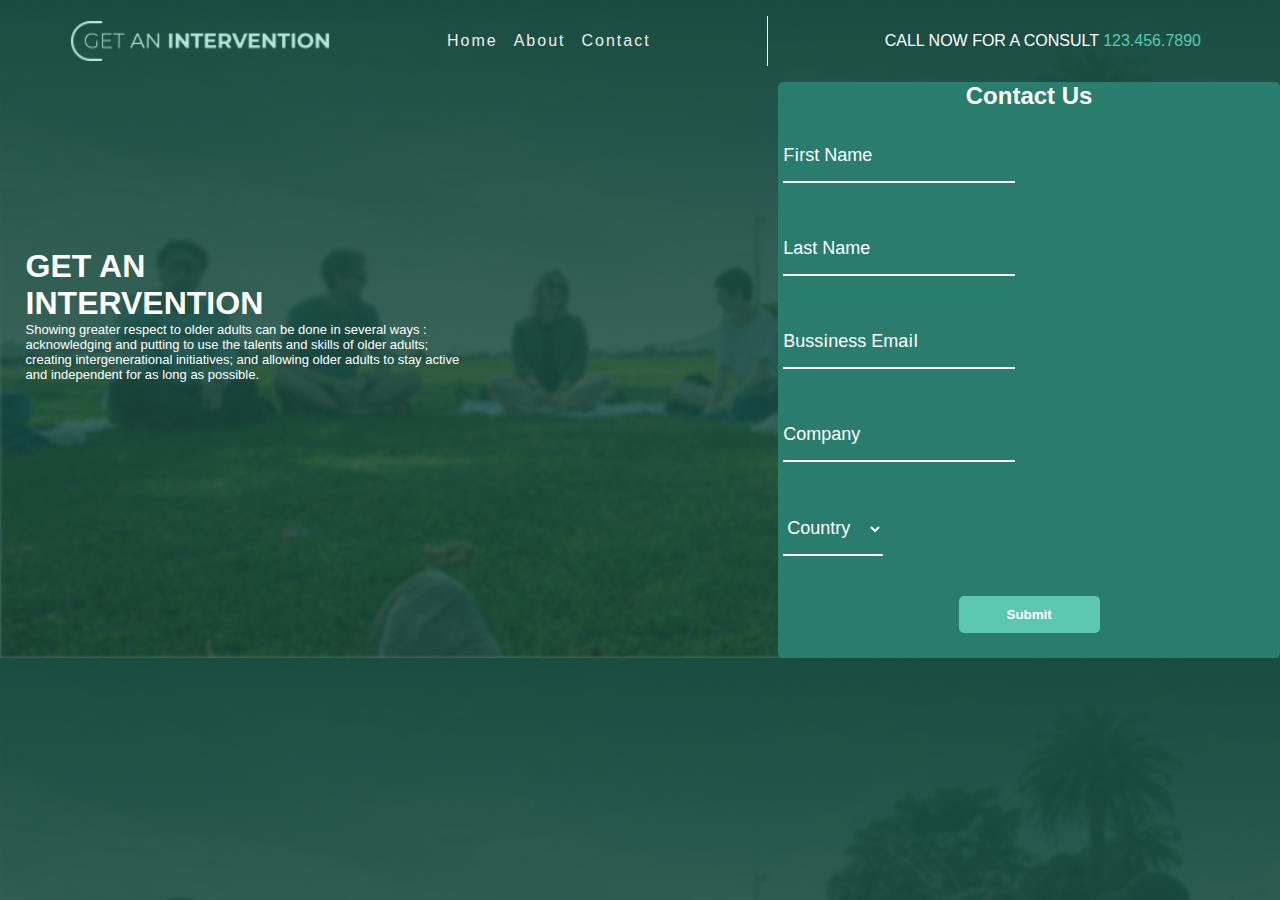
==== index.html @ ce914e9c "Basic Structure of landing page" ====
<!DOCTYPE html>
<html lang="en">
<head>
    <meta charset="UTF-8">
    <meta name="viewport" content="width=device-width, initial-scale=1.0">
    <title>Document</title>
    <link rel="stylesheet" href="https://cdnjs.cloudflare.com/ajax/libs/font-awesome/6.5.1/css/all.min.css" integrity="sha512-DTOQO9RWCH3ppGqcWaEA1BIZOC6xxalwEsw9c2QQeAIftl+Vegovlnee1c9QX4TctnWMn13TZye+giMm8e2LwA==" crossorigin="anonymous" referrerpolicy="no-referrer" />
    <link rel="stylesheet" href="style.css">
</head>
<body>
    <nav>
        <div class="nav-center">
            <div class="nav-header">
                <img src="img/Vector.png" alt="logo" class="logo">
                <button class="nav-toggle">
                    <i class="fas fa-bars"></i>
                </button>
            </div>
            <ul class="links">
                <li><a href="#">Home</a></li>
                <li><a href="#">About</a></li>
                <li><a href="#">Contact</a></li>
            </ul>
            <div class="slash"></div>
            <ul class="more">
             
               <li><a href="">CALL NOW FOR A CONSULT <span>123.456.7890</span></a></li>
            </ul>
        </div>
    </nav>
    <section class="main">
        <div class="left">
            <h1><span>GET AN</span> <br>INTERVENTION</h1>
            <p class="inbox">Showing greater respect to older adults can be done in several ways : 
                acknowledging and putting to use the talents and skills of older adults; creating 
                intergenerational initiatives; and allowing older adults to stay active and independent 
                for as long as possible.</p>
        </div>
        <div class="right">
            <h2>Contact Us</h2>
            <form action="">
                <div class="form-control">
                    <input type="text" required>
                    <label for="First Name">First Name</label>
                </div>
                <div class="form-control">
                    <input type="text" required>
                    <label for="Last Name">Last Name</label>
                </div>
                <div class="form-control">
                    <input type="text" required>
                    <label for="Bussiness Email">Bussiness Email</label>
                </div>
                <div class="form-control">
                    <input type="text" required>
                    <label for="Company">Company</label>
                </div>
                <div class="form-control">
                    <select class="dropdown" name="country" id="country">
                      <option value="country">Country</option>
                      <option value="india">India</option>
                      <option value="russia">Russia</option>
                      <option value="america">America</option>
                    </select>
                </div>
                <button class="btn"><i class="fab fa-telegram-plane"></i>Submit</button>
            </form>
        </div>
    </section>
    <script src="./script.js"></script>
</body>
</html>
---- style.css ----
*,
::after,
::before {
  margin: 0;
  padding: 0;
  box-sizing: border-box;
}

body {
  font-family: sans-serif;
  background-image: url('img/Group\ 54.png');
  background-size: cover;
  background-position: fixed;
  
}

ul {
  list-style-type: none;
}

a {
  text-decoration: none;
}

.nav-header {
  display: flex;
  align-items: center;
  justify-content: space-between;
  padding: 1rem;
}

.nav-toggle {
  font-size: 33px;
  color: #117787;
  background: transparent;
  border-color: transparent;
  transition: all 0.3s linear;
  cursor: pointor;
}

.nav-toggle:hover {
  color: #0b4152;
  transform: rotate(90deg);

}

.logo {
  height: 40px;
}

.links a {
  color: #ededed;
  font-size: 1rem;
  text-transform: capitalize;
  letter-spacing: 2px;
  display: block;
  padding: .5rem 1rem;
  transition: all 0.3s linear;
}

.links a:hover {
  padding-left: 1.5rem;
  font-weight: 600;
}

.social-icons {
  display: none;
}

.links {
  height: 0;
  overflow: hidden;
  transition: all 0.3s linear;

}

.show-links {
  height: 10rem;
}
.slash {
  width: 1px;
  height: 50px;
  background-color: #fff;
}
/* form */
form {
  margin: 5px;
}
/* form control */

.form-control {
  position: relative;
  display: grid;
  grid-template-columns: 1fr 1fr;
  margin: 20px 0 40px;
  width: 200px;
}

.form-control input {
  background-color: transparent;
  border: 0;
  border-bottom: 2px #fff solid;
  display: block;
  /* width: 100%; */
  padding: 15px 0;
  font-size: 18px;
  color: #fff;
}

.form-control input:focus,
.form-control input:valid {
  outline: 0;
  border-bottom-color: lightblue;
}

.form-control label {
  position: absolute;
  top: 15px;
  left: 0;
  pointer-events: none;
}

.form-control label span {
  
  display: inline-block;
  font-size: 18px;
  min-width: 5px;
  transition: 0.3s  cubic-bezier(0.68, -0.55, 0.265, 1.55);
}
.form-control input:focus + label span,
.form-control input:valid + label span {
  color: lightblue;
  transform: translateY(-30px);
}
.dropdown {
  background-color: transparent;
  border: 0;
  border-bottom: 2px #fff solid;
  display: block;
  /* width: 100%; */
  padding: 15px 0;
  font-size: 18px;
  color: #fff;
  background-color: #2A7D6C;
  
}
.btn {
  background-color: #5BC8AF;
  color: #fff;
  padding: .7rem 3rem;
  border: none;
  border-radius: 5px;
  margin-bottom: 20px;
  font-weight: 600;
}
/* main */
.main {
  display: flex;
}
.left {
  width: 60%;
  margin-left: 2%;
  align-items: center;
  justify-content: center;
  margin-top: 13%;
  color: #fff;
  /* display: flex;
  flex-direction: column; */
}
.left h1 {
  
}
.inbox {
  width: 60%;
  font-weight: 100;
  font-size: small;
}
.right{
  width: 40%;
  border-radius: 5px;
  background: linear-gradient(45deg, #2A7D6C 100%, #3E6960 62%);
  text-align: center;
  color: #fff;
}

/* Main item for mobile view */
@media (max-width:850px) {


}

@media screen and (min-width: 800px) {
  .nav-center {
    max-width: 1170px;
    margin: 0 auto;
    display: flex;
    align-items: center;
    justify-content: space-between;
    padding: 1rem;
  }

  .nav-header {
    padding: 0;
  }

  .nav-toggle {
    display: none;
  }

  .links {
    height: auto;
    display: flex;
  }

  .links a {
    padding: 0;
    margin: 0 0.5rem;
  }

  .links a:hover {
    padding: 0;
    background: transparent;
  }

  .more {
    display: flex;
  }

  .more a {
    margin: 0 0.5rem;
    color: #fff;
    transition: all 0.3s linear;
  }
  .more span {
    color: #5BC8AF;
  }
}
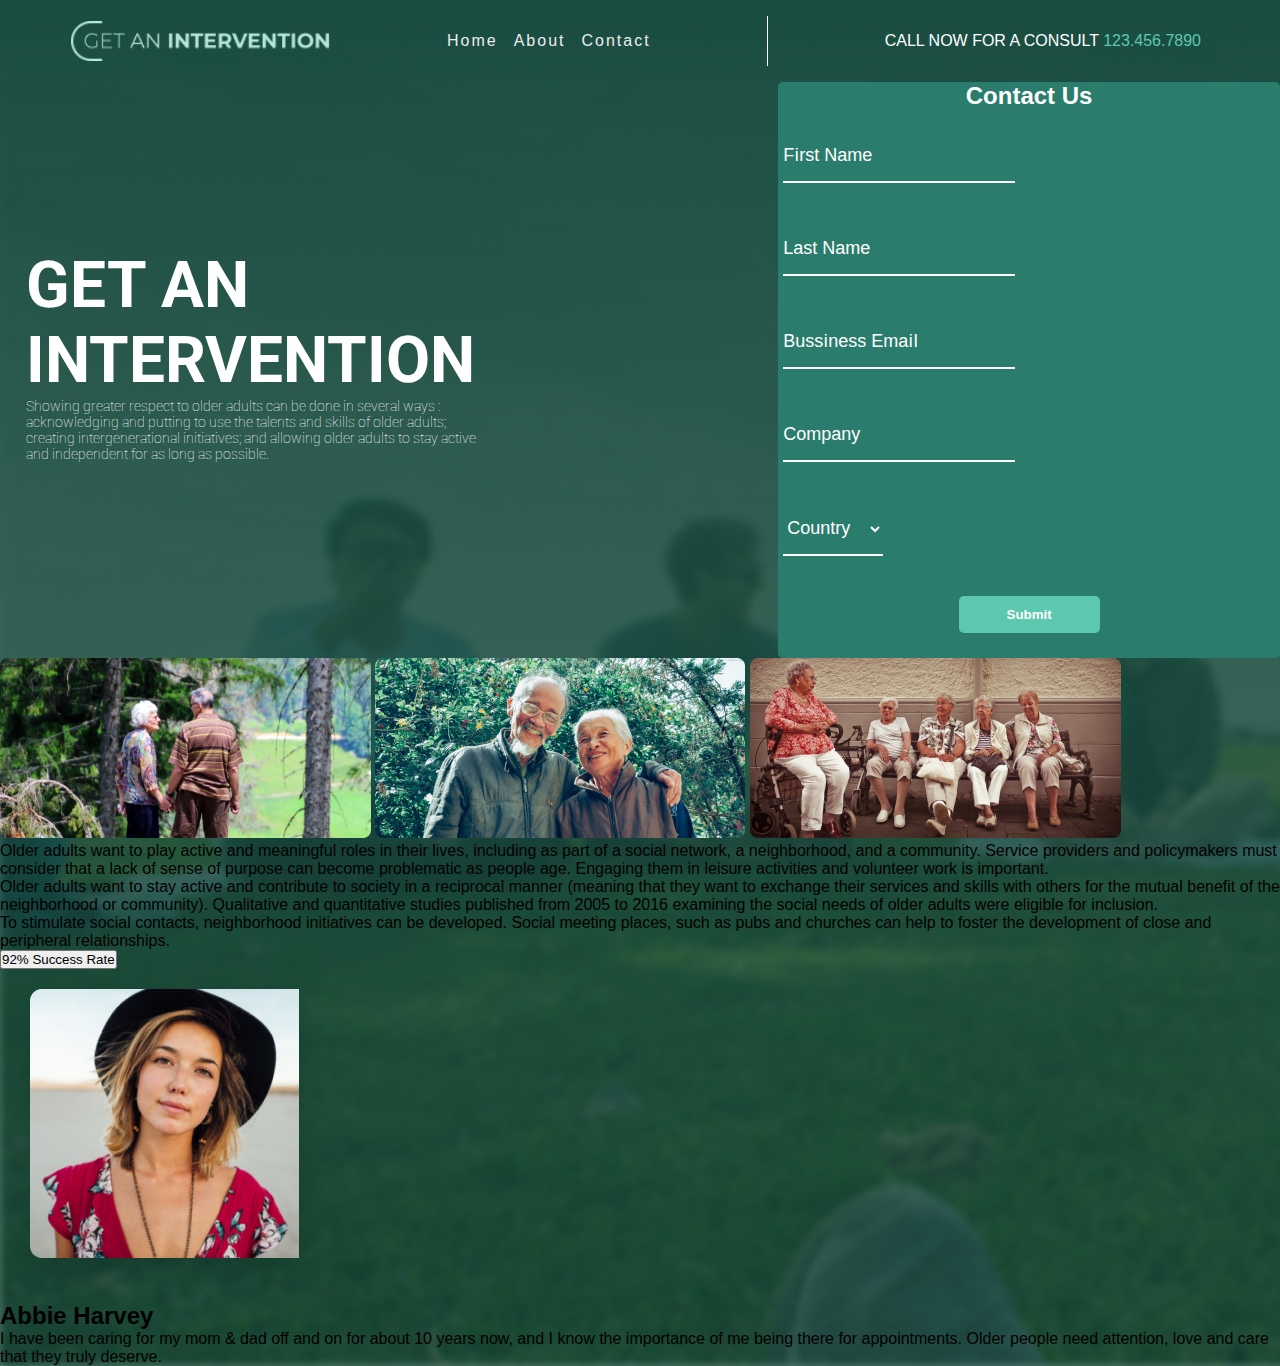
==== commit 0d7bbb0f: "add some first page structure" ====
--- a/index.html
+++ b/index.html
@@ -5,6 +5,9 @@
     <meta name="viewport" content="width=device-width, initial-scale=1.0">
     <title>Document</title>
     <link rel="stylesheet" href="https://cdnjs.cloudflare.com/ajax/libs/font-awesome/6.5.1/css/all.min.css" integrity="sha512-DTOQO9RWCH3ppGqcWaEA1BIZOC6xxalwEsw9c2QQeAIftl+Vegovlnee1c9QX4TctnWMn13TZye+giMm8e2LwA==" crossorigin="anonymous" referrerpolicy="no-referrer" />
+    <link rel="preconnect" href="https://fonts.googleapis.com">
+<link rel="preconnect" href="https://fonts.gstatic.com" crossorigin>
+<link href="https://fonts.googleapis.com/css2?family=Montserrat:wght@300&family=Roboto&display=swap" rel="stylesheet">
     <link rel="stylesheet" href="style.css">
 </head>
 <body>
@@ -30,7 +33,7 @@
     </nav>
     <section class="main">
         <div class="left">
-            <h1><span>GET AN</span> <br>INTERVENTION</h1>
+            <h1 class="text"><span>GET AN</span> <br>INTERVENTION</h1>
             <p class="inbox">Showing greater respect to older adults can be done in several ways : 
                 acknowledging and putting to use the talents and skills of older adults; creating 
                 intergenerational initiatives; and allowing older adults to stay active and independent 
@@ -63,10 +66,33 @@
                       <option value="america">America</option>
                     </select>
                 </div>
-                <button class="btn"><i class="fab fa-telegram-plane"></i>Submit</button>
+                <button class="btn"><i class="fa-solid fa-arrow-right"></i>Submit</button>
             </form>
         </div>
     </section>
+    <section>
+        <div class="gallary">
+            <img src="./img/MaskGroup.png" alt="">
+            <img src="./img/MaskGroup1.png" alt="">
+            <img src="./img/MaskGroup2.png" alt="">
+        </div>
+        <div class="content">
+           <div> <p>Older adults want to play active and meaningful roles in their lives, including as part of a social network, a neighborhood, and a community. Service providers and policymakers must consider that a lack of sense of purpose can become problematic as people age.  Engaging them in leisure activities and volunteer work is important.</p>
+           </p></div>
+            <div><p>Older adults want to stay active and contribute to society in a reciprocal manner (meaning that they want to exchange their services and skills with others for the mutual benefit of the neighborhood or community). Qualitative and quantitative studies published from 2005 to 2016 examining the social needs of older adults were eligible for inclusion.</p></div>
+      <div>      <p>To stimulate social contacts, neighborhood initiatives can be developed. Social meeting places, such as pubs and churches can help to foster the development of close and peripheral relationships.</p>
+   <button>92% Success Rate <i class="fa-solid fa-arrow-right"></i></button>
+    </div>
+        </div>
+    </section>
+    <section class="profile">
+        <img src="./img/profile.png">
+        <div class="card">
+            <h2>Abbie Harvey</h2>
+            <p>I have been caring for my mom & dad off and on for about 10 years now, and I know the importance of me being there for appointments. Older people need attention, love and care that they truly deserve.</p>
+        </div>
+    </section>
+    
     <script src="./script.js"></script>
 </body>
 </html>--- a/style.css
+++ b/style.css
@@ -167,13 +167,12 @@
   /* display: flex;
   flex-direction: column; */
 }
-.left h1 {
-  
-}
 .inbox {
   width: 60%;
   font-weight: 100;
-  font-size: small;
+  font-size: 14px;
+  font-family: 'Montserrat', sans-serif;
+  font-family: 'Roboto', sans-serif;
 }
 .right{
   width: 40%;
@@ -181,6 +180,11 @@
   background: linear-gradient(45deg, #2A7D6C 100%, #3E6960 62%);
   text-align: center;
   color: #fff;
+}
+.text {
+  font-size: 64px;
+  font-family: 'Montserrat', sans-serif;
+  font-family: 'Roboto', sans-serif;
 }
 
 /* Main item for mobile view */
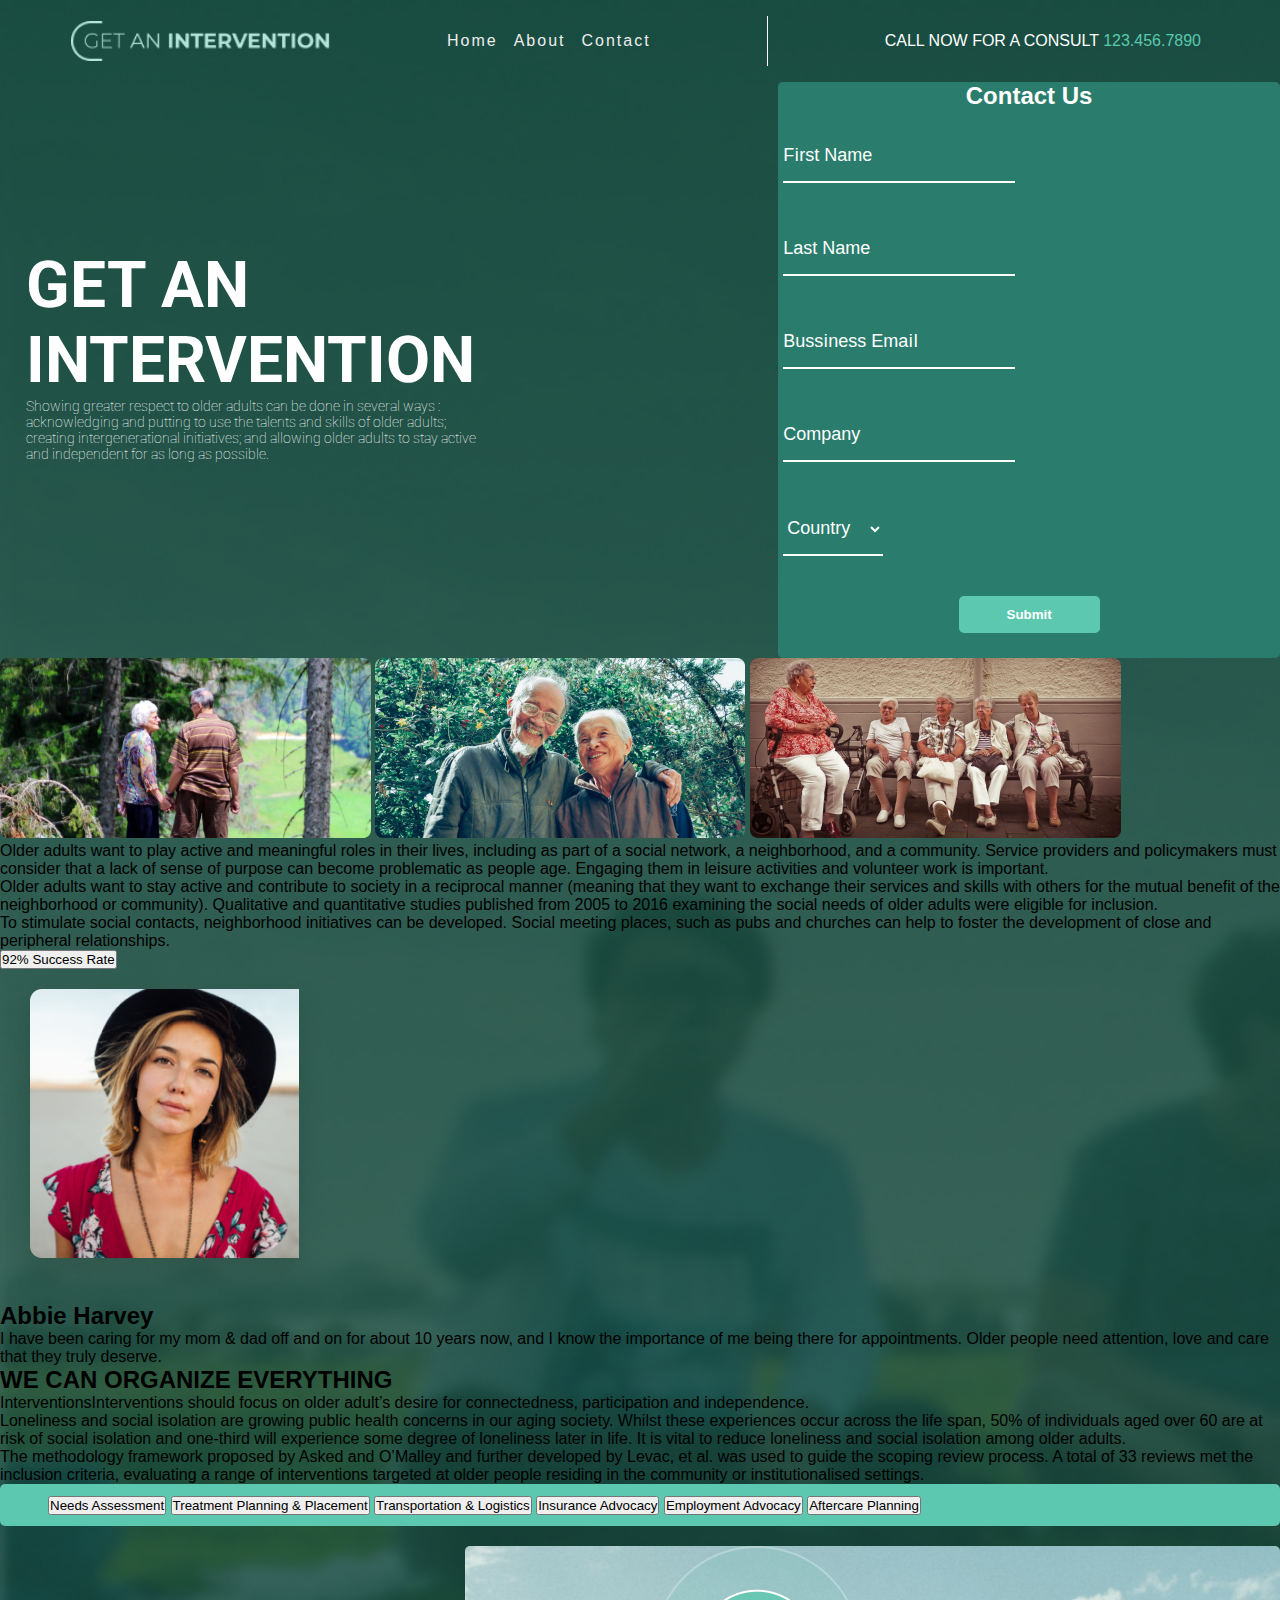
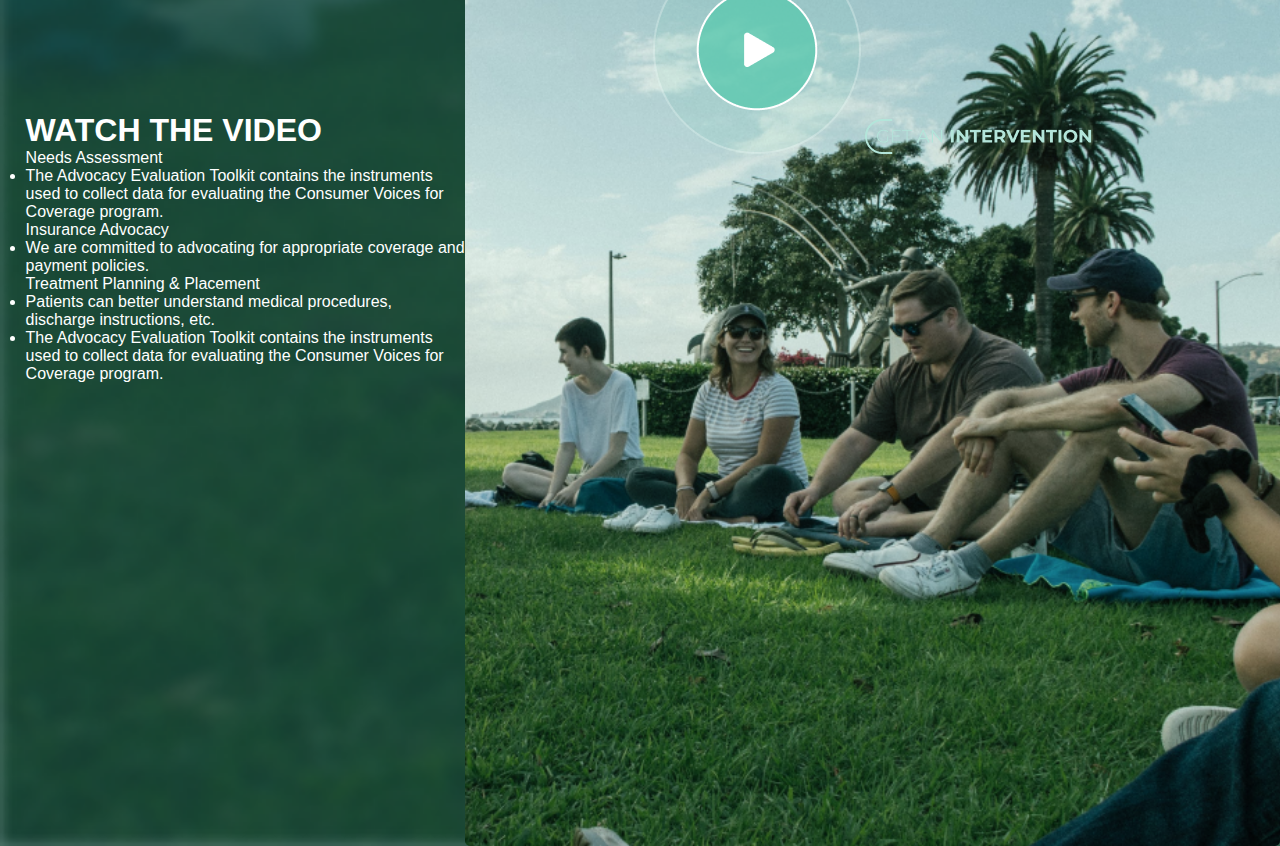
==== commit 1a6826e0: "Added footer section" ====
--- a/index.html
+++ b/index.html
@@ -1,15 +1,20 @@
 <!DOCTYPE html>
 <html lang="en">
+
 <head>
     <meta charset="UTF-8">
     <meta name="viewport" content="width=device-width, initial-scale=1.0">
     <title>Document</title>
-    <link rel="stylesheet" href="https://cdnjs.cloudflare.com/ajax/libs/font-awesome/6.5.1/css/all.min.css" integrity="sha512-DTOQO9RWCH3ppGqcWaEA1BIZOC6xxalwEsw9c2QQeAIftl+Vegovlnee1c9QX4TctnWMn13TZye+giMm8e2LwA==" crossorigin="anonymous" referrerpolicy="no-referrer" />
+    <link rel="stylesheet" href="https://cdnjs.cloudflare.com/ajax/libs/font-awesome/6.5.1/css/all.min.css"
+        integrity="sha512-DTOQO9RWCH3ppGqcWaEA1BIZOC6xxalwEsw9c2QQeAIftl+Vegovlnee1c9QX4TctnWMn13TZye+giMm8e2LwA=="
+        crossorigin="anonymous" referrerpolicy="no-referrer" />
     <link rel="preconnect" href="https://fonts.googleapis.com">
-<link rel="preconnect" href="https://fonts.gstatic.com" crossorigin>
-<link href="https://fonts.googleapis.com/css2?family=Montserrat:wght@300&family=Roboto&display=swap" rel="stylesheet">
+    <link rel="preconnect" href="https://fonts.gstatic.com" crossorigin>
+    <link href="https://fonts.googleapis.com/css2?family=Montserrat:wght@300&family=Roboto&display=swap"
+        rel="stylesheet">
     <link rel="stylesheet" href="style.css">
 </head>
+
 <body>
     <nav>
         <div class="nav-center">
@@ -26,17 +31,17 @@
             </ul>
             <div class="slash"></div>
             <ul class="more">
-             
-               <li><a href="">CALL NOW FOR A CONSULT <span>123.456.7890</span></a></li>
+
+                <li><a href="">CALL NOW FOR A CONSULT <span>123.456.7890</span></a></li>
             </ul>
         </div>
     </nav>
     <section class="main">
         <div class="left">
             <h1 class="text"><span>GET AN</span> <br>INTERVENTION</h1>
-            <p class="inbox">Showing greater respect to older adults can be done in several ways : 
-                acknowledging and putting to use the talents and skills of older adults; creating 
-                intergenerational initiatives; and allowing older adults to stay active and independent 
+            <p class="inbox">Showing greater respect to older adults can be done in several ways :
+                acknowledging and putting to use the talents and skills of older adults; creating
+                intergenerational initiatives; and allowing older adults to stay active and independent
                 for as long as possible.</p>
         </div>
         <div class="right">
@@ -60,10 +65,10 @@
                 </div>
                 <div class="form-control">
                     <select class="dropdown" name="country" id="country">
-                      <option value="country">Country</option>
-                      <option value="india">India</option>
-                      <option value="russia">Russia</option>
-                      <option value="america">America</option>
+                        <option value="country">Country</option>
+                        <option value="india">India</option>
+                        <option value="russia">Russia</option>
+                        <option value="america">America</option>
                     </select>
                 </div>
                 <button class="btn"><i class="fa-solid fa-arrow-right"></i>Submit</button>
@@ -76,23 +81,87 @@
             <img src="./img/MaskGroup1.png" alt="">
             <img src="./img/MaskGroup2.png" alt="">
         </div>
-        <div class="content">
-           <div> <p>Older adults want to play active and meaningful roles in their lives, including as part of a social network, a neighborhood, and a community. Service providers and policymakers must consider that a lack of sense of purpose can become problematic as people age.  Engaging them in leisure activities and volunteer work is important.</p>
-           </p></div>
-            <div><p>Older adults want to stay active and contribute to society in a reciprocal manner (meaning that they want to exchange their services and skills with others for the mutual benefit of the neighborhood or community). Qualitative and quantitative studies published from 2005 to 2016 examining the social needs of older adults were eligible for inclusion.</p></div>
-      <div>      <p>To stimulate social contacts, neighborhood initiatives can be developed. Social meeting places, such as pubs and churches can help to foster the development of close and peripheral relationships.</p>
-   <button>92% Success Rate <i class="fa-solid fa-arrow-right"></i></button>
-    </div>
+        <div class="content1">
+            <div>
+                <p>Older adults want to play active and meaningful roles in their lives, including as part of a social
+                    network, a neighborhood, and a community. Service providers and policymakers must consider that a
+                    lack of sense of purpose can become problematic as people age. Engaging them in leisure activities
+                    and volunteer work is important.</p>
+                </p>
+            </div>
+            <div>
+                <p>Older adults want to stay active and contribute to society in a reciprocal manner (meaning that they
+                    want to exchange their services and skills with others for the mutual benefit of the neighborhood or
+                    community). Qualitative and quantitative studies published from 2005 to 2016 examining the social
+                    needs of older adults were eligible for inclusion.</p>
+            </div>
+            <div>
+                <p>To stimulate social contacts, neighborhood initiatives can be developed. Social meeting places, such
+                    as pubs and churches can help to foster the development of close and peripheral relationships.</p>
+                <button>92% Success Rate <i class="fa-solid fa-arrow-right"></i></button>
+            </div>
         </div>
     </section>
     <section class="profile">
         <img src="./img/profile.png">
         <div class="card">
             <h2>Abbie Harvey</h2>
-            <p>I have been caring for my mom & dad off and on for about 10 years now, and I know the importance of me being there for appointments. Older people need attention, love and care that they truly deserve.</p>
+            <p>I have been caring for my mom & dad off and on for about 10 years now, and I know the importance of me
+                being there for appointments. Older people need attention, love and care that they truly deserve.</p>
         </div>
     </section>
-    
+    <section class="content2">
+        <h2>WE CAN ORGANIZE EVERYTHING</h2>
+        <div>
+            <p><span>Interventions</span>Interventions should focus on older adult’s desire for connectedness,
+                participation and independence.</p>
+        </div>
+        <div>
+            <p>Loneliness and social isolation are growing public health concerns in our aging society. Whilst these
+                experiences occur across the life span, 50% of individuals aged over 60 are at risk of social isolation
+                and one-third will experience some degree of loneliness later in life. It is vital to reduce loneliness
+                and social isolation among older adults.</p>
+        </div>
+        <div>
+            <p>The methodology framework proposed by Asked and O’Malley and further developed by Levac, et al. was used
+                to guide the scoping review process. A total of 33 reviews met the inclusion criteria, evaluating a
+                range of interventions targeted at older people residing in the community or institutionalised settings.
+            </p>
+        </div>
+    </section>
+    <section class="btn">
+        <button>Needs Assessment</button>
+        <button>Treatment Planning & Placement</button>
+        <button>Transportation & Logistics</button>
+        <button>Insurance Advocacy</button>
+        <button>Employment Advocacy</button>
+        <button>Aftercare Planning</button>
+    </section>
+    <footer>
+        <div class="left">
+            <h1><span>WATCH</span> THE VIDEO</h1>
+            <div>
+                <ul>Needs Assessment</ul>
+                <li>The Advocacy Evaluation Toolkit contains the instruments used to collect data for evaluating the
+                    Consumer Voices for Coverage program. </li>
+            </div>
+            <div>
+                <ul>Insurance Advocacy</ul>
+                <li>We are committed to advocating for appropriate coverage and payment policies.</li>
+            </div>
+            <div>
+                <ul>Treatment Planning & Placement</ul>
+                <li>Patients can better understand medical procedures, discharge instructions, etc.</li>
+                <li>The Advocacy Evaluation Toolkit contains the instruments used to collect data for evaluating the
+                    Consumer Voices for Coverage program. </li>
+            </div>
+        </div>
+        <div class="right">
+            <img src="./img/play-btn.png" alt="">
+            <img src="./img/Vector.png" alt="">
+        </div>
+    </footer>
     <script src="./script.js"></script>
 </body>
+
 </html>--- a/style.css
+++ b/style.css
@@ -186,7 +186,22 @@
   font-family: 'Montserrat', sans-serif;
   font-family: 'Roboto', sans-serif;
 }
-
+footer {
+  width: 100%;
+  height: 100vh;
+  display: flex;
+}
+footer .left {
+  width: 35%;
+}
+footer .right {
+  width: 65%;
+  position: relative;
+  background-image: url('./img/footer-img.png');
+  background-size: cover;
+  background-position: fixed;
+}
+footer .r
 /* Main item for mobile view */
 @media (max-width:850px) {
 
